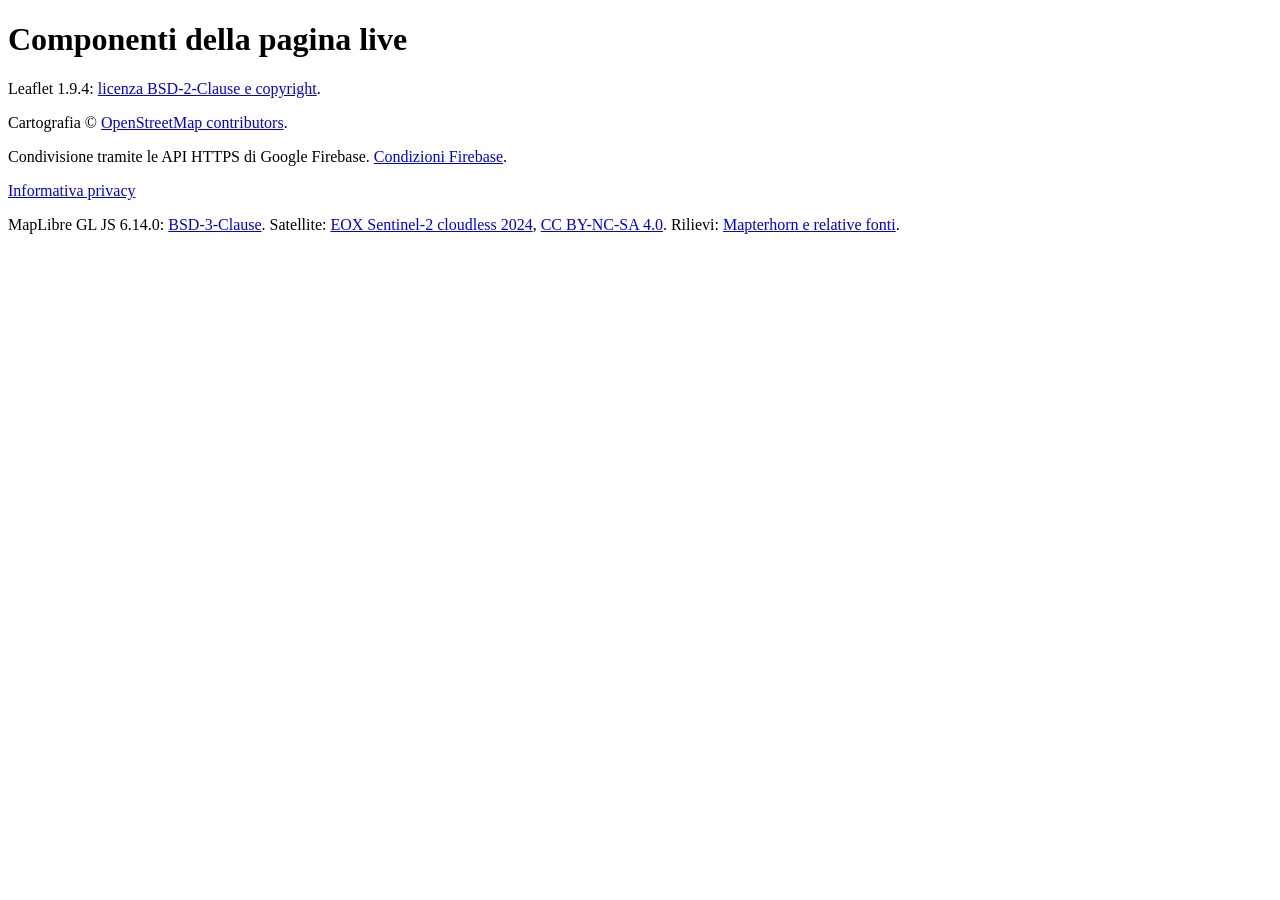
==== live-licenses.html @ 6449f998 "Aggiorna logo autentico, favicon, screenshot 3D e privacy policy" ====
<!doctype html><html lang="it"><meta charset="utf-8"><title>Licenze · Traccialto Live</title><body><h1>Componenti della pagina live</h1><p>Leaflet 1.9.4: <a href="assets/live/leaflet-LICENSE.txt">licenza BSD-2-Clause e copyright</a>.</p><p>Cartografia © <a href="https://www.openstreetmap.org/copyright">OpenStreetMap contributors</a>.</p><p>Condivisione tramite le API HTTPS di Google Firebase. <a href="https://firebase.google.com/terms">Condizioni Firebase</a>.</p><p><a href="privacy.html">Informativa privacy</a></p><p>MapLibre GL JS 6.14.0: <a href="assets/live/maplibre-LICENSE.txt">BSD-3-Clause</a>. Satellite: <a href="https://maps.eox.at/">EOX Sentinel-2 cloudless 2024</a>, <a href="https://creativecommons.org/licenses/by-nc-sa/4.0/">CC BY-NC-SA 4.0</a>. Rilievi: <a href="https://mapterhorn.com/attribution/">Mapterhorn e relative fonti</a>.</p></body></html>
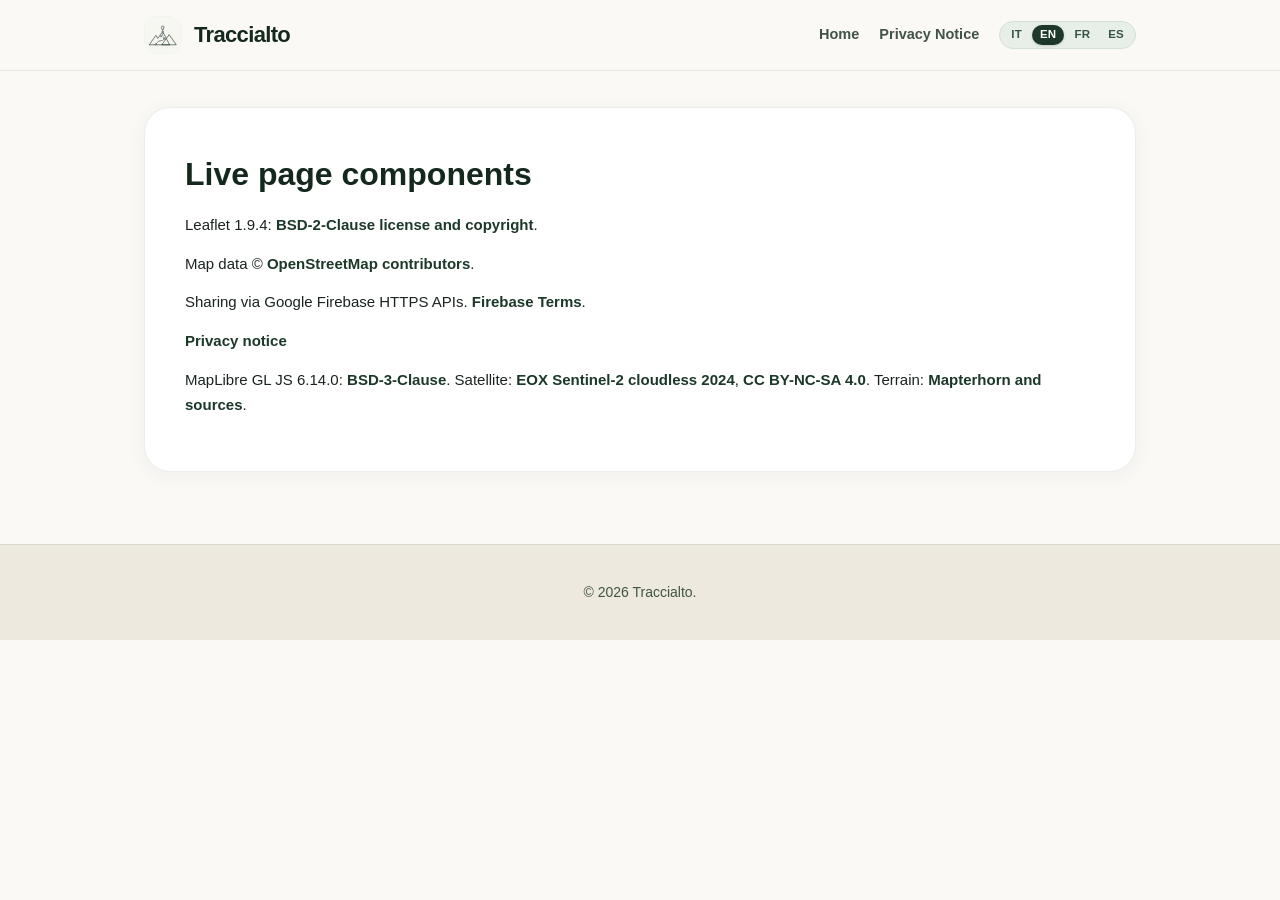
==== commit ee0b9672: "Aggiorna logo autentico, favicon, screenshot 3D e privacy policy" ====
--- a/live-licenses.html
+++ b/live-licenses.html
@@ -1 +1,113 @@
-<!doctype html><html lang="it"><meta charset="utf-8"><title>Licenze · Traccialto Live</title><body><h1>Componenti della pagina live</h1><p>Leaflet 1.9.4: <a href="assets/live/leaflet-LICENSE.txt">licenza BSD-2-Clause e copyright</a>.</p><p>Cartografia © <a href="https://www.openstreetmap.org/copyright">OpenStreetMap contributors</a>.</p><p>Condivisione tramite le API HTTPS di Google Firebase. <a href="https://firebase.google.com/terms">Condizioni Firebase</a>.</p><p><a href="privacy.html">Informativa privacy</a></p><p>MapLibre GL JS 6.14.0: <a href="assets/live/maplibre-LICENSE.txt">BSD-3-Clause</a>. Satellite: <a href="https://maps.eox.at/">EOX Sentinel-2 cloudless 2024</a>, <a href="https://creativecommons.org/licenses/by-nc-sa/4.0/">CC BY-NC-SA 4.0</a>. Rilievi: <a href="https://mapterhorn.com/attribution/">Mapterhorn e relative fonti</a>.</p></body></html>+<!doctype html>
+<html lang="it">
+<head>
+  <meta charset="utf-8">
+  <meta name="viewport" content="width=device-width,initial-scale=1">
+  <title>Licenze · Traccialto Live</title>
+  <link rel="icon" type="image/svg+xml" href="assets/logo.svg">
+  <link rel="stylesheet" href="style.css">
+</head>
+<body>
+  <header>
+    <div class="container header-inner">
+      <a href="index.html" class="brand">
+        <img src="assets/logo.svg" width="38" height="38" alt="">
+        <span>Traccialto</span>
+      </a>
+      <nav>
+        <a href="index.html" data-l-ui="navHome">Home</a>
+        <a href="privacy.html" data-l-ui="navPrivacy">Informativa Privacy</a>
+        <div class="site-lang-pill" role="group" aria-label="Lingua">
+          <button type="button" data-l="it" class="active">IT</button>
+          <button type="button" data-l="en">EN</button>
+          <button type="button" data-l="fr">FR</button>
+          <button type="button" data-l="es">ES</button>
+        </div>
+      </nav>
+    </div>
+  </header>
+
+  <main class="container">
+    <div class="legal-content">
+      <h1>Componenti della pagina live</h1>
+      <p>Leaflet 1.9.4: <a href="assets/live/leaflet-LICENSE.txt">licenza BSD-2-Clause e copyright</a>.</p>
+      <p>Cartografia © <a href="https://www.openstreetmap.org/copyright" target="_blank" rel="noopener">OpenStreetMap contributors</a>.</p>
+      <p>Condivisione tramite le API HTTPS di Google Firebase. <a href="https://firebase.google.com/terms" target="_blank" rel="noopener">Condizioni Firebase</a>.</p>
+      <p><a href="privacy.html">Informativa privacy</a></p>
+      <p>MapLibre GL JS 6.14.0: <a href="assets/live/maplibre-LICENSE.txt">BSD-3-Clause</a>. Satellite: <a href="https://maps.eox.at/" target="_blank" rel="noopener">EOX Sentinel-2 cloudless 2024</a>, <a href="https://creativecommons.org/licenses/by-nc-sa/4.0/" target="_blank" rel="noopener">CC BY-NC-SA 4.0</a>. Rilievi: <a href="https://mapterhorn.com/attribution/" target="_blank" rel="noopener">Mapterhorn e relative fonti</a>.</p>
+    </div>
+  </main>
+
+  <footer>
+    <div class="container">
+      <p data-l-ui="footerCopy">&copy; 2026 Traccialto.</p>
+    </div>
+  </footer>
+
+  <script>
+  (function () {
+    "use strict";
+    let originalIt = null;
+    const UI = {
+      it: { title: "Licenze · Traccialto Live", navHome: "Home", navPrivacy: "Informativa Privacy", footerCopy: "© 2026 Traccialto." },
+      en: { title: "Licenses · Traccialto Live", navHome: "Home", navPrivacy: "Privacy Notice", footerCopy: "© 2026 Traccialto." },
+      fr: { title: "Licences · Traccialto Live", navHome: "Accueil", navPrivacy: "Confidentialité", footerCopy: "© 2026 Traccialto." },
+      es: { title: "Licencias · Traccialto Live", navHome: "Inicio", navPrivacy: "Privacidad", footerCopy: "© 2026 Traccialto." }
+    };
+    const BODY = {
+      en: `<h1>Live page components</h1>
+        <p>Leaflet 1.9.4: <a href="assets/live/leaflet-LICENSE.txt">BSD-2-Clause license and copyright</a>.</p>
+        <p>Map data © <a href="https://www.openstreetmap.org/copyright" target="_blank" rel="noopener">OpenStreetMap contributors</a>.</p>
+        <p>Sharing via Google Firebase HTTPS APIs. <a href="https://firebase.google.com/terms" target="_blank" rel="noopener">Firebase Terms</a>.</p>
+        <p><a href="privacy.html">Privacy notice</a></p>
+        <p>MapLibre GL JS 6.14.0: <a href="assets/live/maplibre-LICENSE.txt">BSD-3-Clause</a>. Satellite: <a href="https://maps.eox.at/" target="_blank" rel="noopener">EOX Sentinel-2 cloudless 2024</a>, <a href="https://creativecommons.org/licenses/by-nc-sa/4.0/" target="_blank" rel="noopener">CC BY-NC-SA 4.0</a>. Terrain: <a href="https://mapterhorn.com/attribution/" target="_blank" rel="noopener">Mapterhorn and sources</a>.</p>`,
+      fr: `<h1>Composants de la page live</h1>
+        <p>Leaflet 1.9.4 : <a href="assets/live/leaflet-LICENSE.txt">licence BSD-2-Clause et copyright</a>.</p>
+        <p>Cartographie © <a href="https://www.openstreetmap.org/copyright" target="_blank" rel="noopener">OpenStreetMap contributors</a>.</p>
+        <p>Partage via les API HTTPS de Google Firebase. <a href="https://firebase.google.com/terms" target="_blank" rel="noopener">Conditions Firebase</a>.</p>
+        <p><a href="privacy.html">Politique de confidentialité</a></p>
+        <p>MapLibre GL JS 6.14.0 : <a href="assets/live/maplibre-LICENSE.txt">BSD-3-Clause</a>. Satellite : <a href="https://maps.eox.at/" target="_blank" rel="noopener">EOX Sentinel-2 cloudless 2024</a>, <a href="https://creativecommons.org/licenses/by-nc-sa/4.0/" target="_blank" rel="noopener">CC BY-NC-SA 4.0</a>. Relief : <a href="https://mapterhorn.com/attribution/" target="_blank" rel="noopener">Mapterhorn et sources</a>.</p>`,
+      es: `<h1>Componentes de la página en directo</h1>
+        <p>Leaflet 1.9.4: <a href="assets/live/leaflet-LICENSE.txt">licencia BSD-2-Clause y copyright</a>.</p>
+        <p>Cartografía © <a href="https://www.openstreetmap.org/copyright" target="_blank" rel="noopener">OpenStreetMap contributors</a>.</p>
+        <p>Compartir mediante APIs HTTPS de Google Firebase. <a href="https://firebase.google.com/terms" target="_blank" rel="noopener">Condiciones Firebase</a>.</p>
+        <p><a href="privacy.html">Política de privacidad</a></p>
+        <p>MapLibre GL JS 6.14.0: <a href="assets/live/maplibre-LICENSE.txt">BSD-3-Clause</a>. Satélite: <a href="https://maps.eox.at/" target="_blank" rel="noopener">EOX Sentinel-2 cloudless 2024</a>, <a href="https://creativecommons.org/licenses/by-nc-sa/4.0/" target="_blank" rel="noopener">CC BY-NC-SA 4.0</a>. Relieve: <a href="https://mapterhorn.com/attribution/" target="_blank" rel="noopener">Mapterhorn y fuentes</a>.</p>`
+    };
+    function detect() {
+      const s = localStorage.getItem("traccialto_lang");
+      if (s && UI[s]) return s;
+      const n = (navigator.language || "en").toLowerCase();
+      if (n.startsWith("it")) return "it";
+      if (n.startsWith("fr")) return "fr";
+      if (n.startsWith("es")) return "es";
+      return "en";
+    }
+    function apply(lang) {
+      if (!UI[lang]) lang = "en";
+      localStorage.setItem("traccialto_lang", lang);
+      document.documentElement.lang = lang;
+      document.title = UI[lang].title;
+      document.querySelectorAll("[data-l-ui]").forEach(el => {
+        const k = el.getAttribute("data-l-ui");
+        if (UI[lang][k]) el.textContent = UI[lang][k];
+      });
+      const box = document.querySelector(".legal-content");
+      if (box) {
+        if (lang === "it" && originalIt !== null) box.innerHTML = originalIt;
+        else if (BODY[lang]) box.innerHTML = BODY[lang];
+      }
+      document.querySelectorAll(".site-lang-pill button").forEach(b => b.classList.toggle("active", b.getAttribute("data-l") === lang));
+    }
+    document.addEventListener("DOMContentLoaded", function () {
+      const box = document.querySelector(".legal-content");
+      if (box) originalIt = box.innerHTML;
+      apply(detect());
+      document.querySelectorAll(".site-lang-pill button").forEach(b => {
+        b.addEventListener("click", () => apply(b.getAttribute("data-l")));
+      });
+    });
+  })();
+  </script>
+</body>
+</html>
--- a/style.css
+++ b/style.css
@@ -0,0 +1,361 @@
+:root {
+  --pine: #1c3829;
+  --pine-dark: #14281d;
+  --mint: #e8efe9;
+  --mint-light: #fbf9f5;
+  --mint-border: #d2e0d4;
+  --clay: #c46849;
+  --ink: #1a241e;
+  --muted: #415347;
+  --white: #ffffff;
+  --shadow: 0 4px 20px rgba(20, 40, 29, 0.05);
+  --shadow-lg: 0 12px 36px rgba(20, 40, 29, 0.10);
+}
+
+* {
+  box-sizing: border-box;
+  margin: 0;
+  padding: 0;
+}
+
+body {
+  font-family: 'Plus Jakarta Sans', -apple-system, BlinkMacSystemFont, "Segoe UI", Roboto, "Helvetica Neue", Arial, sans-serif;
+  color: var(--ink);
+  background-color: var(--mint-light);
+  line-height: 1.65;
+  -webkit-font-smoothing: antialiased;
+}
+
+a {
+  color: var(--pine);
+  text-decoration: none;
+  font-weight: 600;
+}
+
+a:hover {
+  text-decoration: underline;
+}
+
+.container {
+  max-width: 1040px;
+  margin: 0 auto;
+  padding: 0 24px;
+}
+
+/* Header */
+header {
+  background: rgba(251, 249, 245, 0.88);
+  backdrop-filter: blur(20px);
+  -webkit-backdrop-filter: blur(20px);
+  position: sticky;
+  top: 0;
+  z-index: 100;
+  border-bottom: 1px solid rgba(22, 40, 29, 0.08);
+  padding: 16px 0;
+}
+
+.header-inner {
+  display: flex;
+  align-items: center;
+  justify-content: space-between;
+  gap: 16px;
+}
+
+.brand {
+  display: flex;
+  align-items: center;
+  gap: 12px;
+  font-size: 22px;
+  font-weight: 800;
+  letter-spacing: -0.03em;
+  color: var(--pine-dark);
+}
+
+.brand img {
+  width: 38px;
+  height: 38px;
+  border-radius: 12px;
+  display: block;
+}
+
+nav {
+  display: flex;
+  align-items: center;
+  gap: 20px;
+  flex-wrap: wrap;
+}
+
+nav a {
+  color: var(--muted);
+  font-size: 14.5px;
+  font-weight: 600;
+  transition: color 0.2s;
+}
+
+nav a:hover, nav a.active {
+  color: var(--pine-dark);
+  text-decoration: none;
+}
+
+.site-lang-pill {
+  display: inline-flex;
+  align-items: center;
+  background: var(--mint);
+  border: 1px solid var(--mint-border);
+  border-radius: 9999px;
+  padding: 3px;
+  gap: 2px;
+}
+
+.site-lang-pill button {
+  background: transparent;
+  border: none;
+  font-family: inherit;
+  font-size: 11.5px;
+  font-weight: 700;
+  color: #375341;
+  padding: 4px 8px;
+  border-radius: 9999px;
+  cursor: pointer;
+  transition: all 0.15s ease;
+  line-height: 1;
+  text-transform: uppercase;
+  letter-spacing: 0.02em;
+}
+
+.site-lang-pill button:hover {
+  color: var(--pine-dark);
+}
+
+.site-lang-pill button.active {
+  background: var(--pine);
+  color: #ffffff;
+  box-shadow: 0 1px 3px rgba(28, 56, 41, 0.2);
+}
+
+/* Hero Section */
+.hero {
+  padding: 72px 0 48px;
+  text-align: center;
+}
+
+.hero-tag {
+  display: inline-block;
+  background: var(--mint);
+  color: var(--pine);
+  padding: 6px 14px;
+  border-radius: 999px;
+  font-size: 13px;
+  font-weight: 600;
+  margin-bottom: 20px;
+  letter-spacing: 0.5px;
+  text-transform: uppercase;
+}
+
+.hero h1 {
+  font-size: 46px;
+  line-height: 1.15;
+  color: var(--pine-dark);
+  margin-bottom: 20px;
+  font-weight: 800;
+}
+
+.hero p {
+  font-size: 19px;
+  color: var(--muted);
+  max-width: 680px;
+  margin: 0 auto 36px;
+}
+
+.badge-btn {
+  display: inline-flex;
+  align-items: center;
+  gap: 12px;
+  background: var(--pine);
+  color: var(--white);
+  padding: 14px 28px;
+  border-radius: 14px;
+  font-size: 16px;
+  font-weight: 600;
+  box-shadow: var(--shadow);
+  transition: transform 0.15s, background 0.15s;
+}
+
+.badge-btn:hover {
+  background: var(--pine-dark);
+  transform: translateY(-2px);
+  text-decoration: none;
+}
+
+/* Features Grid */
+.features {
+  padding: 48px 0 72px;
+}
+
+.grid {
+  display: grid;
+  grid-template-columns: repeat(auto-fit, minmax(300px, 1fr));
+  gap: 24px;
+}
+
+.card {
+  background: var(--white);
+  border: 1px solid var(--mint-border);
+  border-radius: 20px;
+  padding: 30px;
+  box-shadow: var(--shadow);
+  transition: transform 0.2s, box-shadow 0.2s;
+}
+
+.card:hover {
+  transform: translateY(-4px);
+  box-shadow: var(--shadow-lg);
+}
+
+.card-icon {
+  width: 52px;
+  height: 52px;
+  border-radius: 14px;
+  background: var(--mint);
+  display: flex;
+  align-items: center;
+  justify-content: center;
+  margin-bottom: 18px;
+  color: var(--pine);
+}
+
+.card h3 {
+  font-size: 20px;
+  margin-bottom: 10px;
+  color: var(--pine-dark);
+}
+
+.card p {
+  color: var(--muted);
+  font-size: 15px;
+  line-height: 1.55;
+}
+
+/* Privacy Box */
+.privacy-banner {
+  background: var(--pine);
+  color: var(--white);
+  border-radius: 24px;
+  padding: 40px;
+  margin: 24px 0 72px;
+  display: flex;
+  align-items: center;
+  justify-content: space-between;
+  gap: 32px;
+}
+
+.privacy-banner h2 {
+  font-size: 28px;
+  margin-bottom: 10px;
+}
+
+.privacy-banner p {
+  color: rgba(255, 255, 255, 0.85);
+  font-size: 16px;
+  max-width: 600px;
+}
+
+.btn-secondary {
+  display: inline-block;
+  background: var(--white);
+  color: var(--pine);
+  padding: 12px 24px;
+  border-radius: 12px;
+  font-weight: 600;
+  white-space: nowrap;
+}
+
+.btn-secondary:hover {
+  background: var(--mint);
+  text-decoration: none;
+}
+
+/* Footer */
+footer {
+  background: #ede9df;
+  border-top: 1px solid rgba(22, 40, 29, 0.08);
+  padding: 36px 0;
+  text-align: center;
+  color: var(--muted);
+  font-size: 14px;
+}
+
+footer a {
+  color: var(--pine-dark);
+  margin: 0 10px;
+}
+
+/* Legal / Privacy Page Specific */
+.legal-content {
+  background: var(--white);
+  border: 1px solid rgba(22, 40, 29, 0.08);
+  border-radius: 26px;
+  padding: 40px;
+  margin: 36px auto 72px;
+  box-shadow: var(--shadow);
+}
+
+.legal-content code {
+  background: var(--mint);
+  color: var(--pine-dark);
+  padding: 1px 6px;
+  border-radius: 6px;
+  font-size: 0.92em;
+}
+
+.legal-content h1 {
+  font-size: 32px;
+  color: var(--pine-dark);
+  margin-bottom: 12px;
+}
+
+.legal-content h2 {
+  font-size: 22px;
+  color: var(--pine);
+  margin-top: 36px;
+  margin-bottom: 12px;
+  border-bottom: 1px solid var(--mint);
+  padding-bottom: 6px;
+}
+
+.legal-content p, .legal-content li {
+  color: var(--ink);
+  font-size: 15px;
+  margin-bottom: 14px;
+}
+
+.legal-content ul {
+  padding-left: 24px;
+}
+
+.legal-content table {
+  width: 100%;
+  border-collapse: collapse;
+  margin: 20px 0;
+  font-size: 14px;
+}
+
+.legal-content th, .legal-content td {
+  padding: 10px 14px;
+  text-align: left;
+  border-bottom: 1px solid var(--mint-border);
+}
+
+.legal-content th {
+  background: var(--mint);
+  color: var(--pine-dark);
+  font-weight: 700;
+}
+
+@media (max-width: 768px) {
+  .hero h1 { font-size: 34px; }
+  .privacy-banner { flex-direction: column; text-align: center; }
+  .legal-content { padding: 22px; border-radius: 20px; }
+  .header-inner { gap: 10px; }
+  nav { gap: 12px; }
+}
